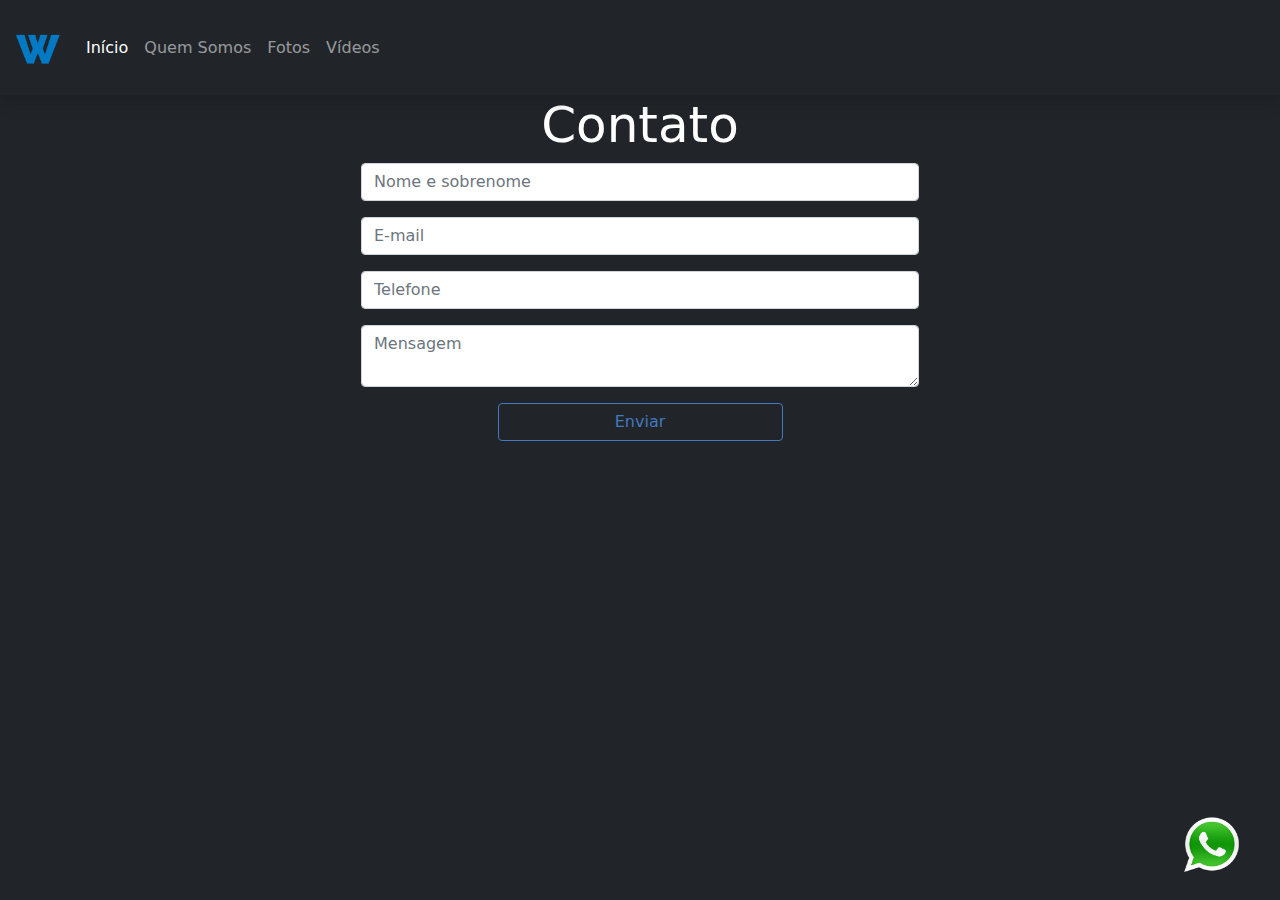
==== fotos.html @ 81f3da78 "footer e logo adicionados" ====
<!DOCTYPE html>
<html lang="pt-br">

<head>
    <meta charset="UTF-8">
    <meta http-equiv="X-UA-Compatible" content="IE=edge">
    <meta name="viewport" content="width=device-width, initial-scale=1.0">
    <link rel="stylesheet" href="css/bootstrap.css">
    <link rel="stylesheet" href="css/cutom.css">
    <script src="js/bootstrap.js"></script>

    <title>Produtora Tower</title>
</head>
<body class="bg-dark">

    <div>
        <a href="https://wa.me/5532991496722" target="_blank">
            <img class="whatsappBtn btn" src="img/whatsapp-logo-icone.png" alt="whatsapp">
        </a>
    </div>
    <!-- ------------------------------CABEÇALHO------------------------------ -->
    <header class="shadow sticky-top">
        <nav class="navbar navbar-expand-lg navbar-dark bg-dark">
            <div class="container-fluid">
                <a class="navbar-brand" href="index.html">
                    <img class="logoTower" src="img/Logo azul.png" alt="produtora tower">
                </a>
                <button class="navbar-toggler" type="button" data-bs-toggle="collapse"
                    data-bs-target="#navbarSupportedContent" aria-controls="navbarSupportedContent"
                    aria-expanded="false" aria-label="Toggle navigation">
                    <span class="navbar-toggler-icon"></span>
                </button>
                <div class="collapse navbar-collapse" id="navbarSupportedContent">
                    <ul class="navbar-nav me-auto mb-2 mb-lg-0">
                        <li class="nav-item">
                            <a class="nav-link active towerHover" aria-current="page" href="index.html">Início</a>
                        </li>
                        <li class="nav-item">
                            <a class="nav-link towerHover" href="quemSomos.html">Quem Somos</a>
                        </li>
                        <li class="nav-item">
                            <a class="nav-link towerHover" href="fotos.html">Fotos</a>
                        </li>
                        <li class="nav-item">
                            <a class="nav-link towerHover" href="videos.html">Vídeos</a>
                        </li>
                    </ul>
                </div>
            </div>
        </nav>
    </header>

    <!-- ------------------------------FORMS------------------------------ -->
    <section class="pb-5">
        <div class="container">
            <h2 class="font-50 letraBranca text-center">Contato</h2>
            <form class="d-block w-50 mx-auto">
                <div class="mb-3">
                    <input type="text" class="form-control" placeholder="Nome e sobrenome" name="nome">
                </div>

                <div class="mb-3">
                    <input type="email" class="form-control" placeholder="E-mail" name="email">
                </div>

                <div class="mb-3">
                    <input type="text" class="form-control" placeholder="Telefone" name="telefone">
                </div>

                <div class="mb-3">
                    <textarea name="msg" class="form-control" placeholder="Mensagem" name="mensagem"></textarea>
                </div>

            </form>

            <div class="row">
                <button type="button" class="col-3 d-block mx-auto btn btn-outline-azulTower">Enviar</button>
            </div>

        </div>
    </section>
</body>


</html>
---- css/cutom.css ----
/* -------------TEXTO------------- */
.letraBranca {
    color: white;
}

.letraPreta {
  color: black;
}

.font-50 {
    font-size: 50px;
}

/* -------------LOGO------------- */
.logoTower {
  max-width: 50px;
}

.logoTowerFooter {
  max-width: 100px;
}

/* -------------custom bootstrap------------- */
.decoration-none {  
    text-decoration: none;
}


/* -------------Botões------------- */
.btn-azulTower {
    color: #fff;
    background-color: #4478bf;
    border-color: #4478bf;
  }
  .btn-primary:hover {
    color: #fff;
    background-color: #4478bf;
    border-color: #4478bf;
  }

  .btn-outline-azulTower {
    color: #4478bf;
    border-color: #4478bf;
  }
  .btn-outline-azulTower:hover {
    color: #fff;
    background-color: #4478bf;
    border-color: #4478bf;
  }

.towerHover:hover {
    color: #4478bf !important
}
.whatsappBtn{
    max-width: 85px;
    position: fixed;
    bottom: 2%;
    right: 2%;
    z-index: 1000;
}

.instaBtn {
  max-width: 60px;
}

/* -------------BG------------- */
.bg-tower{
  background-color: #4478bf ;
}
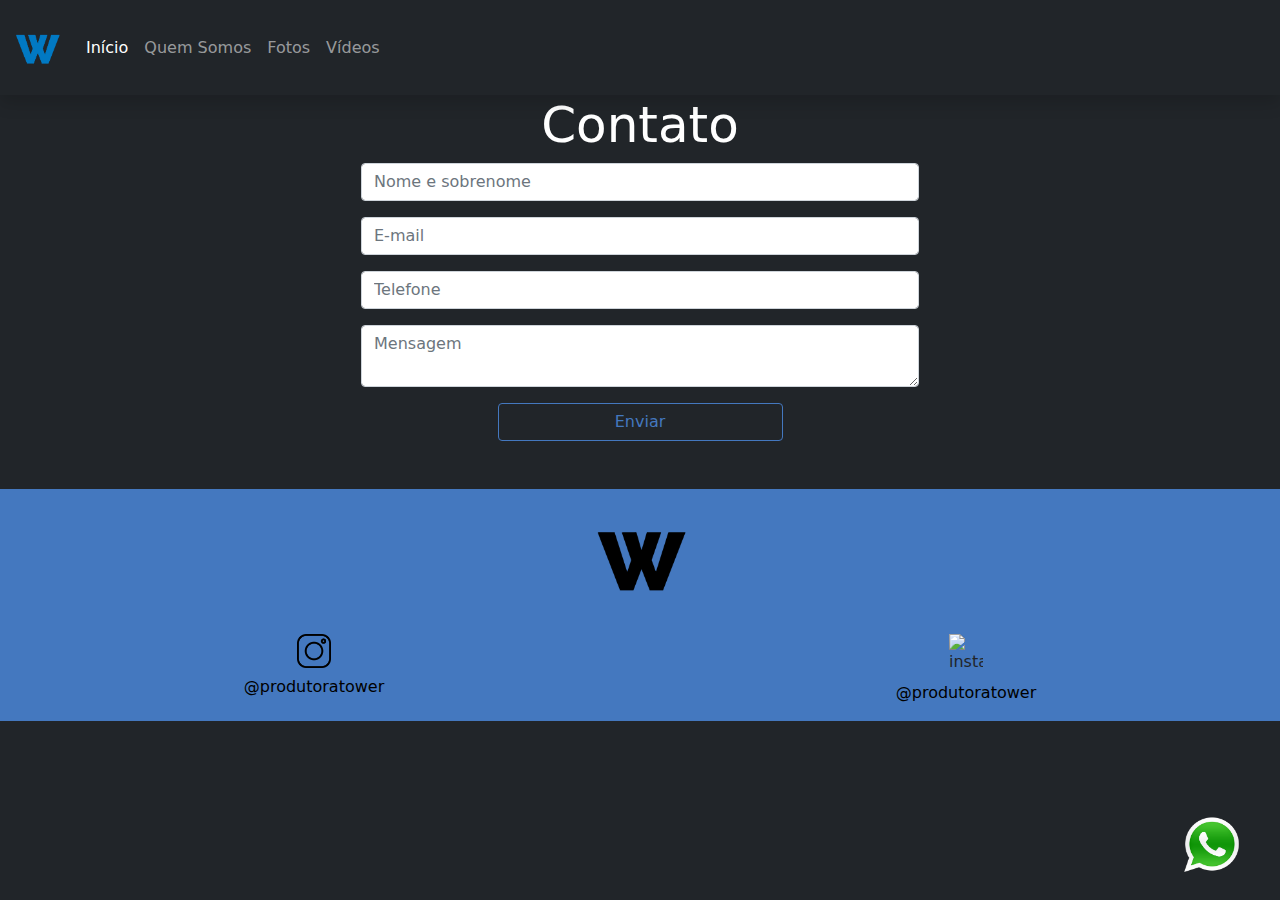
==== commit 88a6a648: "footer adicionado nas demais paginas" ====
--- a/fotos.html
+++ b/fotos.html
@@ -8,6 +8,7 @@
     <link rel="stylesheet" href="css/bootstrap.css">
     <link rel="stylesheet" href="css/cutom.css">
     <script src="js/bootstrap.js"></script>
+    <link rel="shortcut icon" href="img/favicon.ico" type="image/x-icon">
 
     <title>Produtora Tower</title>
 </head>
@@ -81,5 +82,30 @@
     </section>
 </body>
 
+<!-- ------------------------------FOOTER------------------------------ -->
+<footer class="bg-tower">
+
+    <div class="row text-center">
+        <div class="col">
+            <img class="logoTowerFooter" src="img/Logo Preta.png" alt="">
+        </div>
+
+    </div>
+    <div class="row text-center">
+        <div class="col">
+            <a class="decoration-none" href="https://www.instagram.com/produtoratower/?hl=pt-br" target="_blank">
+                <img class="instaBtn btn" src="img/instagram.png" alt="instagram">
+                <p class="letraPreta">@produtoratower</p>
+            </a>
+        </div>
+
+        <div class="col">
+            <a class="decoration-none" href="https://br.pinterest.com/produtoratower/_created/" target="_blank">
+                <img class="instaBtn btn" src="img/Pinterest.png" alt="instagram">
+                <p class="letraPreta">@produtoratower</p>
+            </a>
+        </div>
+    </div>
+</footer>
 
 </html>